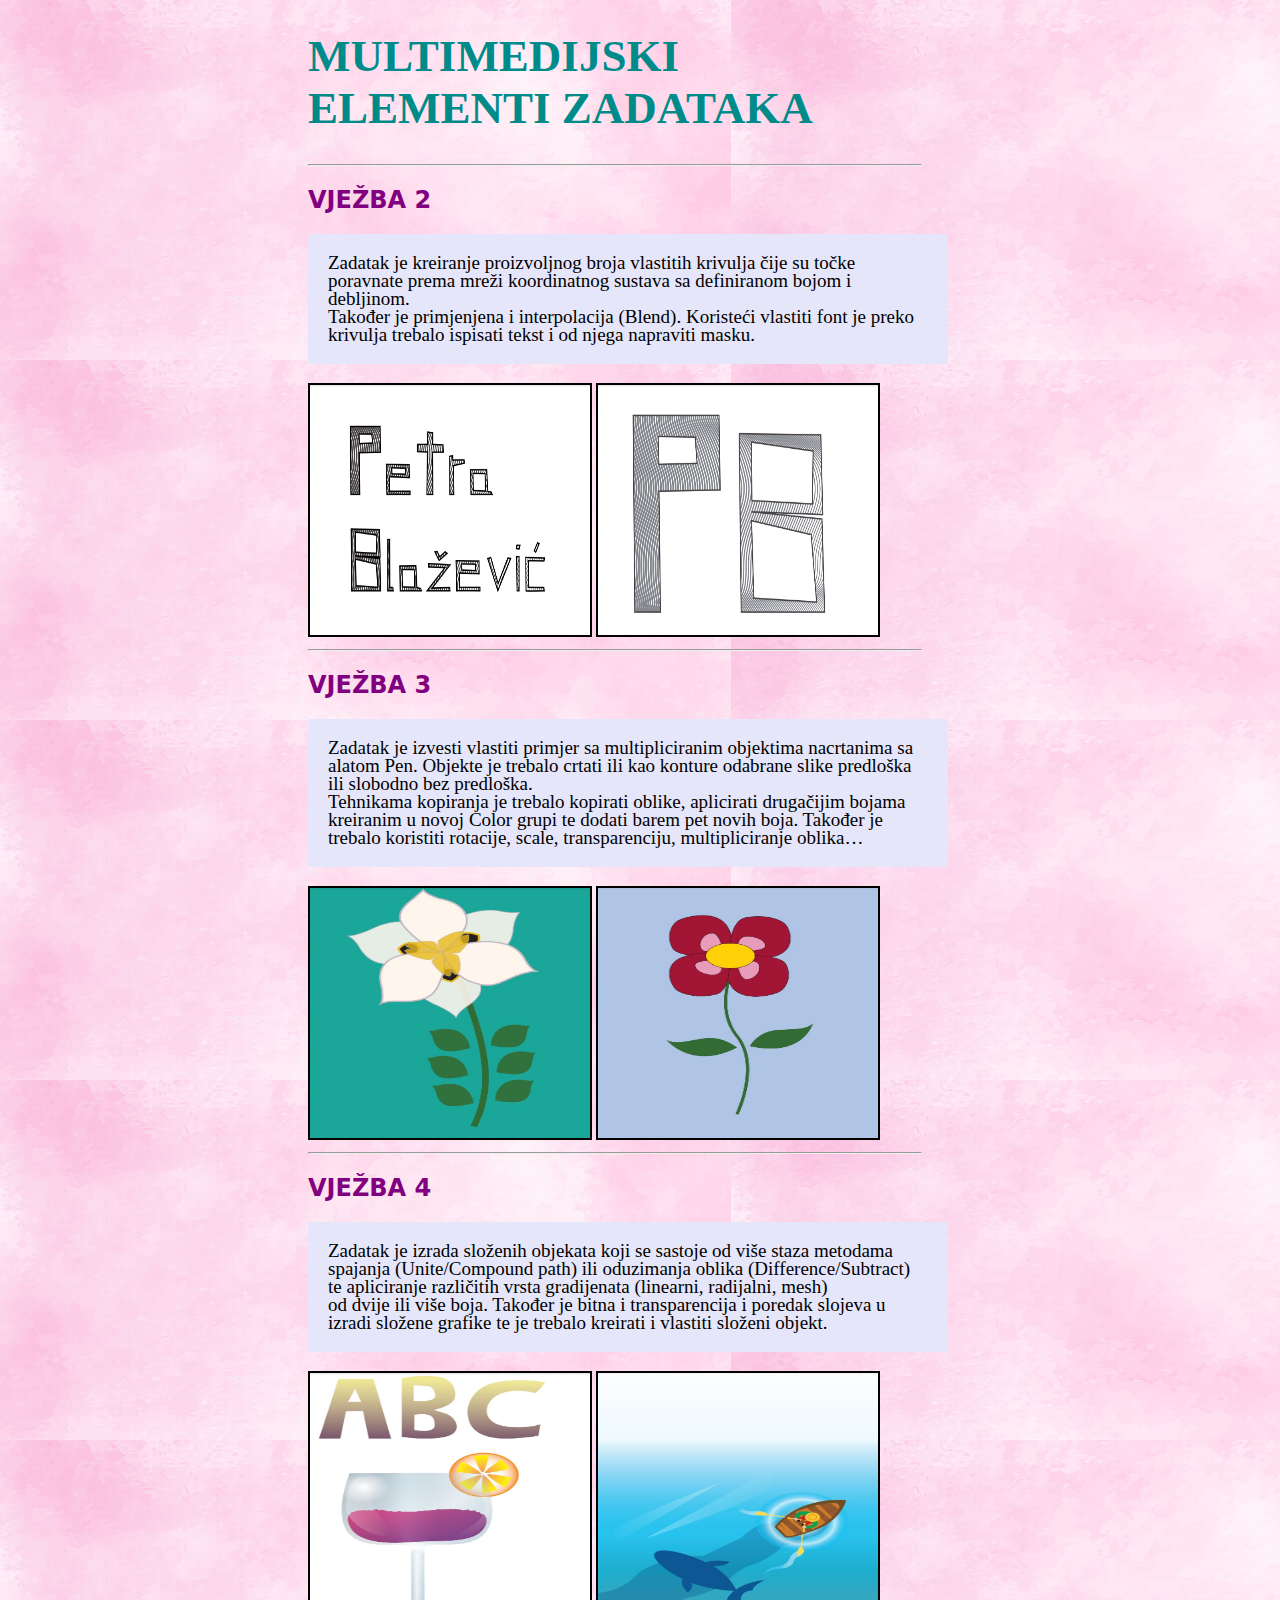
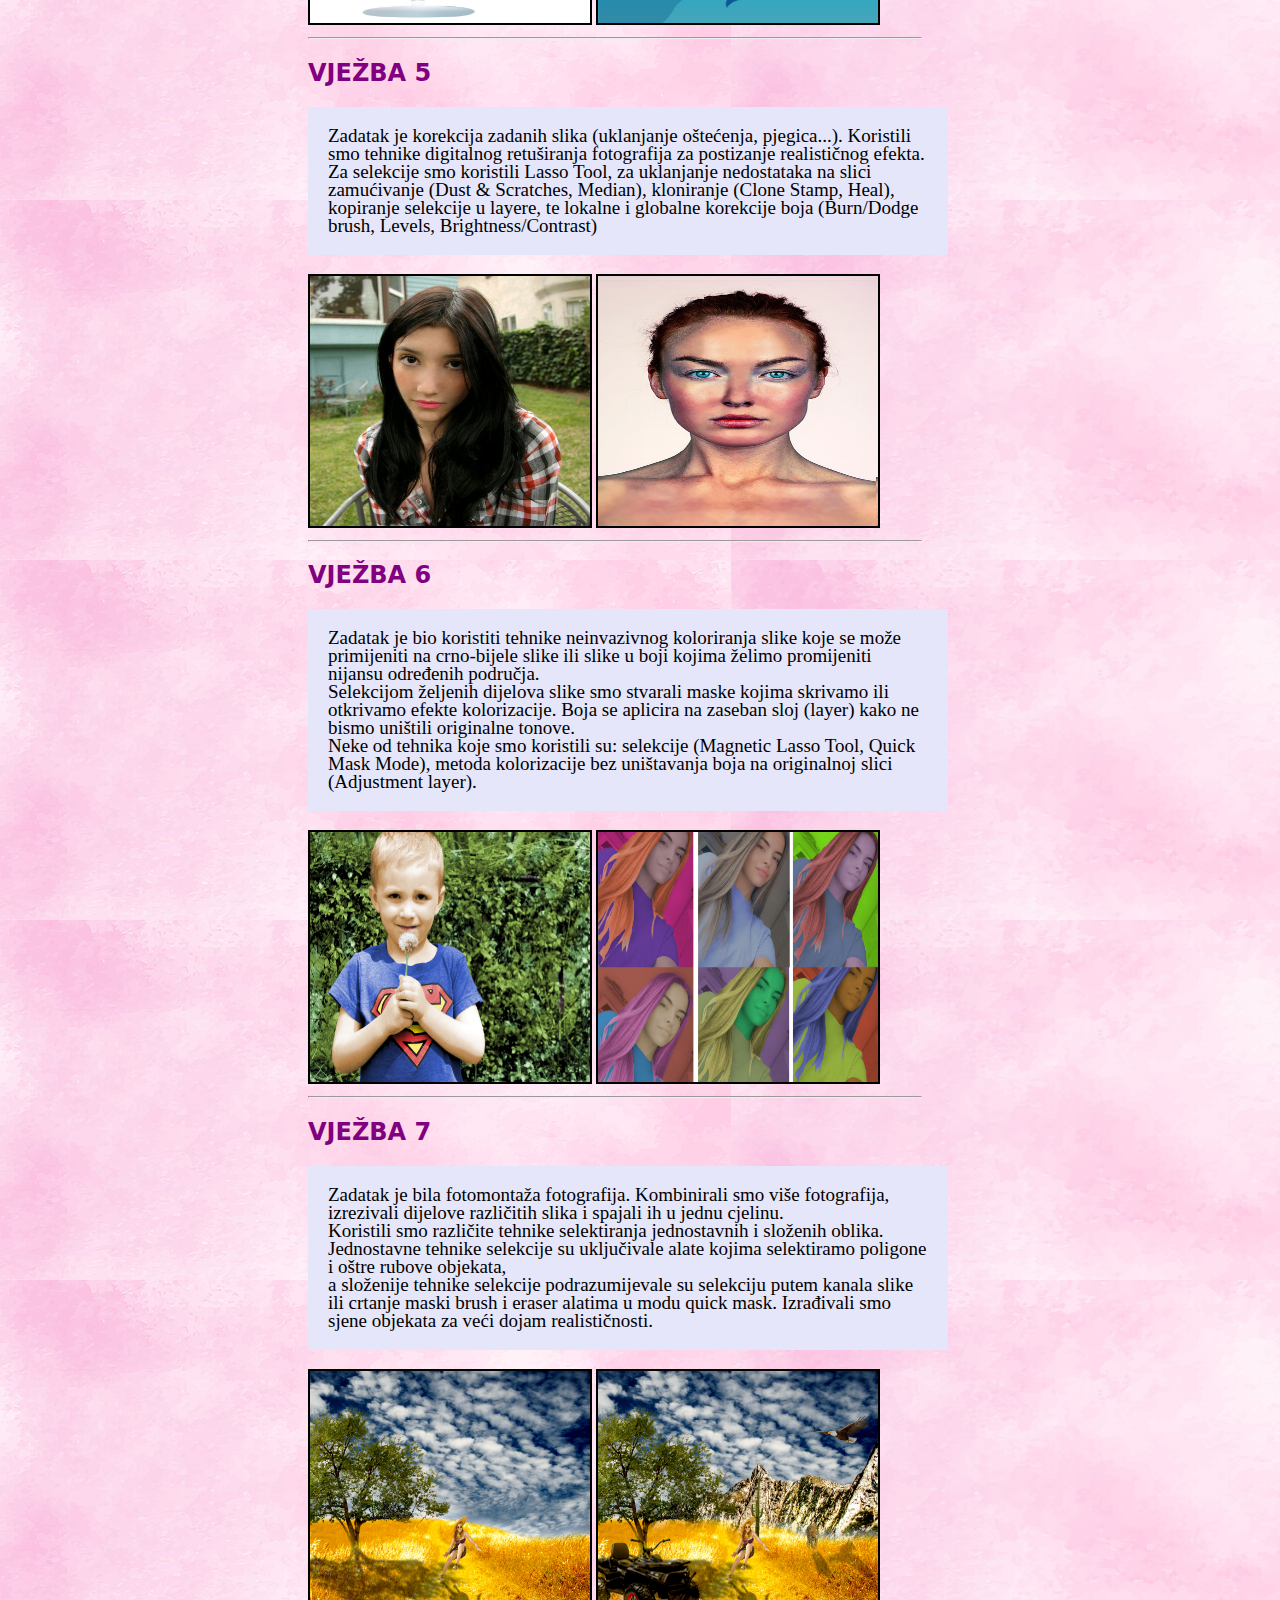
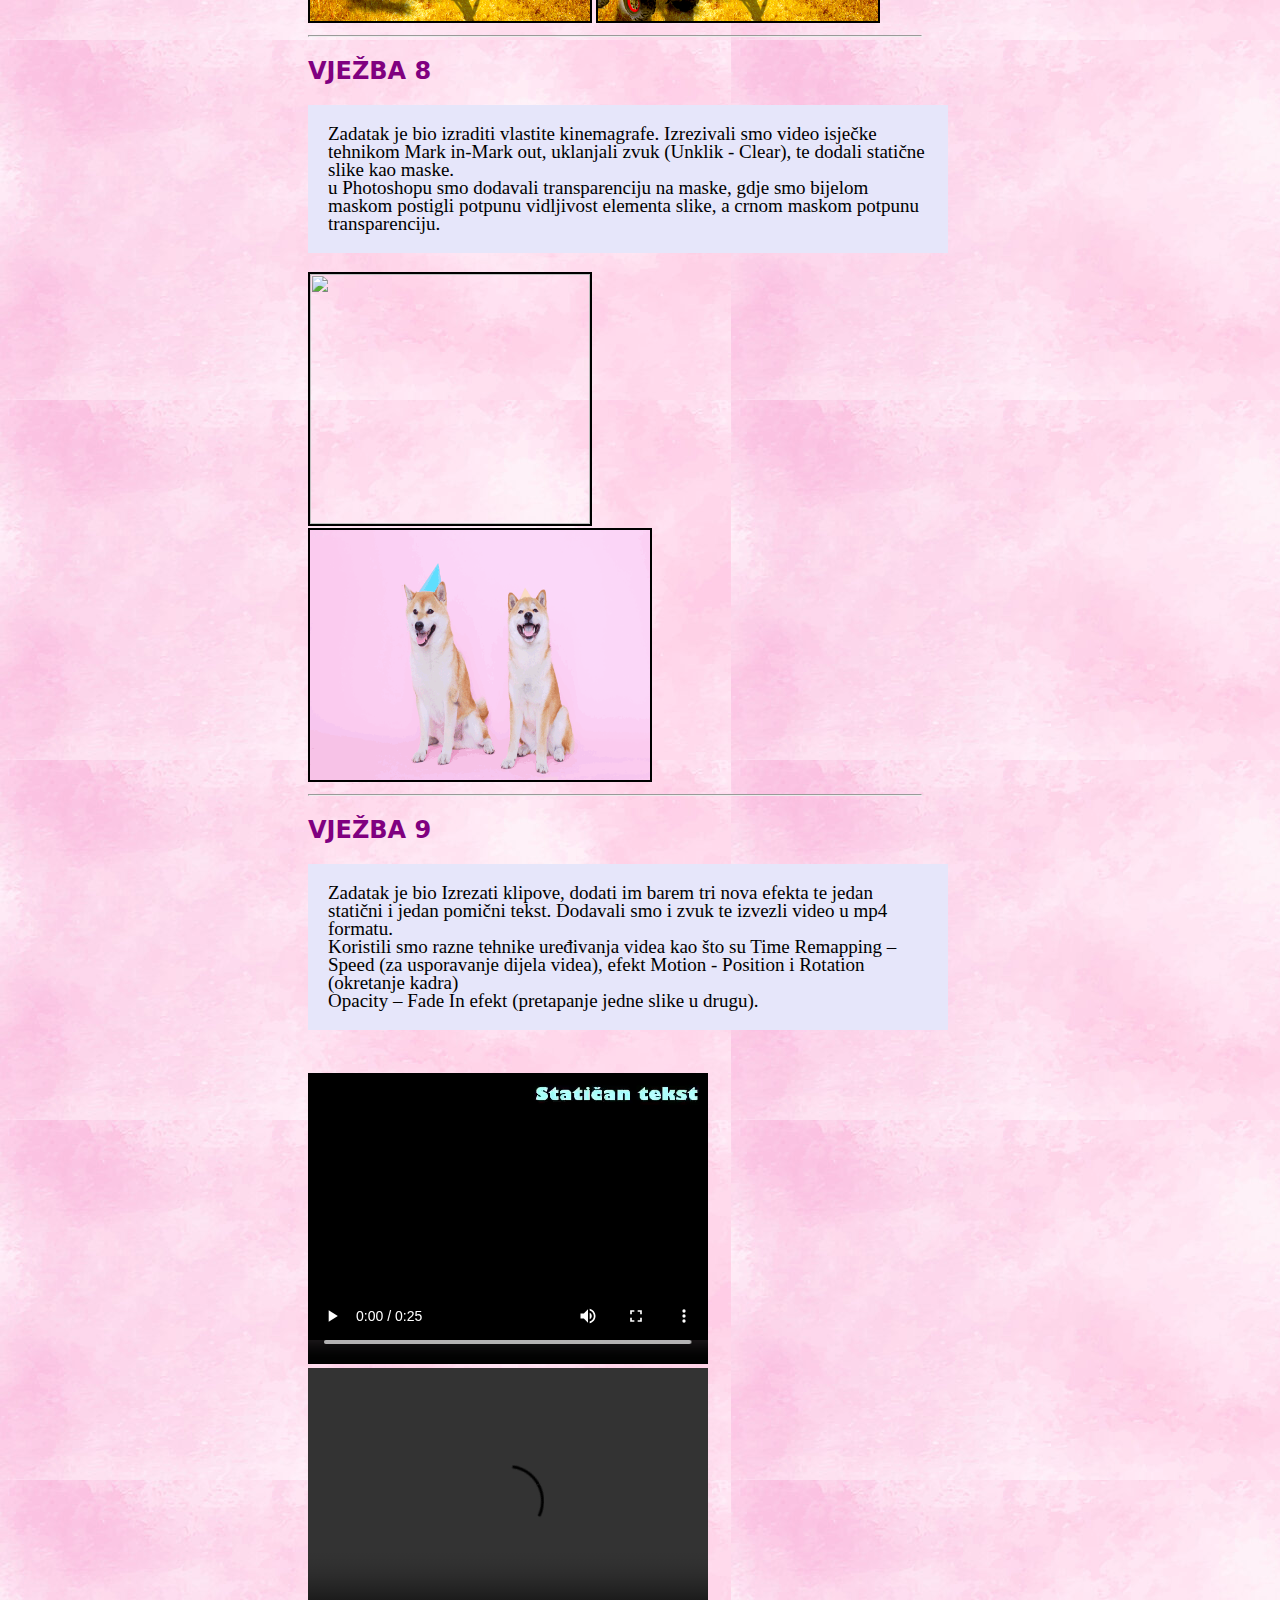
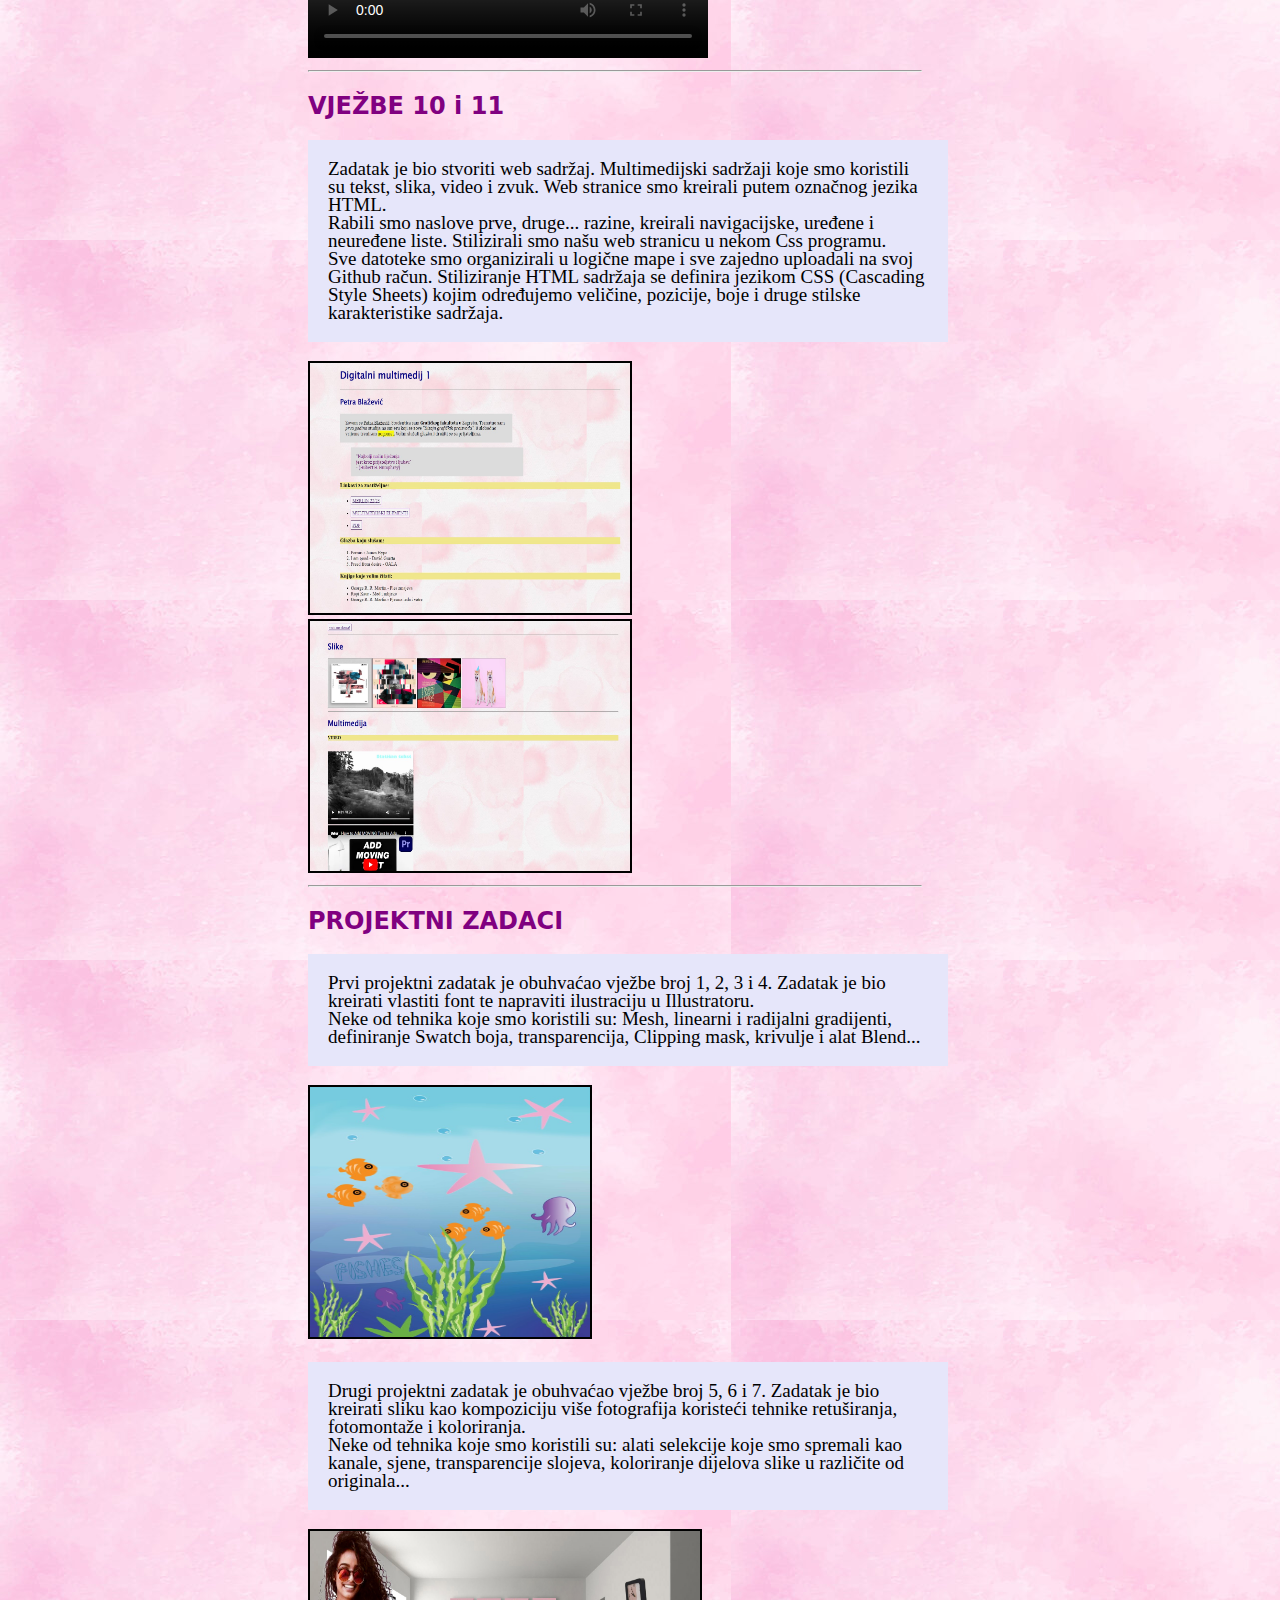
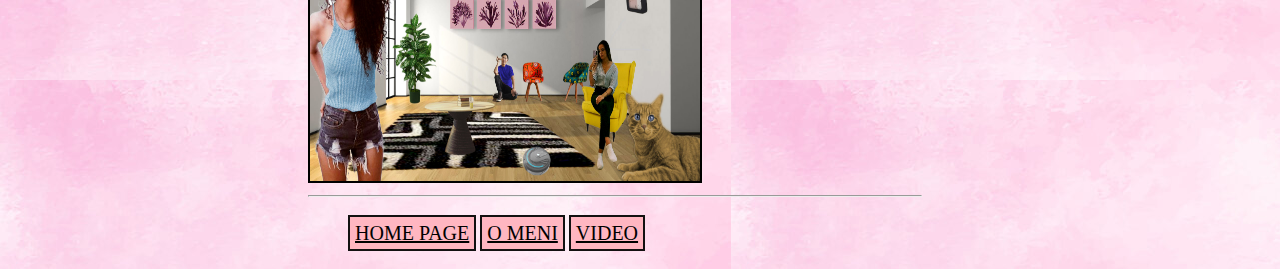
==== VJEZBE.html @ be6aeb4a "projekt" ====
<!DOCTYPE html>
<html>
<head>
<meta charset="utf-8">
<title>VJEŽBE</title>
<link rel="stylesheet" type="text/css" href="Sstil.css" />

</head>
<body>
<h1>MULTIMEDIJSKI ELEMENTI ZADATAKA</h1>
<hr/>
<h2>VJEŽBA 2</h2>
<p>Zadatak je kreiranje proizvoljnog broja vlastitih krivulja čije su točke poravnate prema mreži koordinatnog sustava sa definiranom bojom i debljinom.</br> Također je primjenjena i interpolacija (Blend). Koristeći vlastiti font je preko krivulja trebalo ispisati tekst i od njega napraviti masku. </p>
<img src="Slike/vjezba_2.jpg" width="280" height="250" border="2px" />
<img src="Slike/vjezba_2.1.jpg" width="280" height="250" border="2px" /> </br>
<hr/>

<h2>VJEŽBA 3</h2>
<p>Zadatak je izvesti vlastiti primjer sa multipliciranim objektima nacrtanima sa alatom Pen.
Objekte je trebalo crtati ili kao konture odabrane slike predloška ili slobodno bez predloška. </br>
Tehnikama kopiranja je trebalo kopirati oblike, aplicirati drugačijim bojama kreiranim u novoj Color grupi te dodati barem pet novih boja.
Također je trebalo koristiti rotacije, scale, transparenciju, multipliciranje oblika…
</p>
<img src="Slike/vjezba_3.jpg" width="280" height="250" border="2px" />
<img src="Slike/vjezba_3.1.jpg" width="280" height="250" border="2px"/> </br>
<hr/>

<h2>VJEŽBA 4</h2>
<p>Zadatak je izrada složenih objekata koji se sastoje od više staza metodama spajanja (Unite/Compound path) ili oduzimanja oblika (Difference/Subtract) te apliciranje različitih vrsta gradijenata (linearni, radijalni, mesh)</br> od dvije ili više boja.
Također je bitna i transparencija i poredak slojeva u izradi složene grafike te je trebalo kreirati i vlastiti složeni objekt. </p>
<img src="Slike/vjezba_4.jpg" width="280" height="250" border="2px" />
<img src="Slike/vjezba_4.1.jpg" width="280" height="250" border="2px" /></br>
<hr/>

<h2>VJEŽBA 5</h2>
<p>Zadatak je korekcija zadanih slika (uklanjanje oštećenja, pjegica...). Koristili smo tehnike digitalnog retuširanja fotografija za postizanje realističnog efekta. </br>
Za selekcije smo koristili Lasso Tool, za uklanjanje nedostataka na slici zamućivanje (Dust & Scratches, Median), kloniranje (Clone Stamp, Heal), </br>
kopiranje selekcije u layere, te lokalne i globalne korekcije boja (Burn/Dodge brush, Levels, Brightness/Contrast)</p>
<img src="Slike/vjezba_5.jpg" width="280" height="250" border="2px" />
<img src="Slike/vjezba_5.1.jpg" width="280" height="250" border="2px" /></br>
<hr/>

<h2>VJEŽBA 6</h2>
<p>Zadatak je bio koristiti tehnike neinvazivnog koloriranja slike koje se može primijeniti na crno-bijele slike ili slike u boji kojima želimo promijeniti nijansu određenih područja. </br>
Selekcijom željenih dijelova slike smo stvarali maske kojima skrivamo ili otkrivamo efekte kolorizacije. Boja se aplicira na zaseban sloj (layer) kako ne bismo uništili originalne tonove. </br>
Neke od tehnika koje smo koristili su: selekcije (Magnetic Lasso Tool, Quick Mask Mode), metoda kolorizacije bez uništavanja boja na originalnoj slici (Adjustment layer).</p>
<img src="Slike/vjezba_6.jpg" width="280" height="250" border="2px" />
<img src="Slike/vjezba_6.1.jpg" width="280" height="250" border="2px" /></br>
<hr/>

<h2>VJEŽBA 7</h2>
<p>Zadatak je bila fotomontaža fotografija. Kombinirali smo više fotografija, izrezivali dijelove različitih slika i spajali ih u jednu cjelinu. </br>
 Koristili smo različite tehnike selektiranja jednostavnih i složenih oblika. Jednostavne tehnike selekcije su uključivale alate kojima selektiramo poligone i oštre rubove objekata, </br>
 a složenije tehnike selekcije podrazumijevale su selekciju putem kanala slike ili crtanje maski brush i eraser alatima u modu quick mask. Izrađivali smo sjene objekata za veći dojam realističnosti.</p>
<img src="Slike/vjezba_7.jpg" width="280" height="250" border="2px" />
<img src="Slike/vjezba_7.1.jpg" width="280" height="250" border="2px" /></br>
<hr/>

<h2>VJEŽBA 8</h2>
<p>Zadatak je bio izraditi vlastite kinemagrafe. Izrezivali smo video isječke tehnikom Mark in-Mark out, uklanjali zvuk (Unklik - Clear), te dodali statične slike kao maske. </br>
u Photoshopu smo dodavali transparenciju na maske, gdje smo bijelom maskom postigli potpunu vidljivost elementa slike, a crnom maskom potpunu transparenciju.</p>
<img src="Slike/vjezba_8.gif" width="280" height="250" border="2px" />
<img src="Slike/vjezba_8.1.gif" width="340" height="250" border="2px" /></br>
<hr/>

<h2>VJEŽBA 9</h2>
<p>Zadatak je bio Izrezati klipove, dodati im barem tri nova efekta te jedan statični i jedan pomični tekst. Dodavali smo i zvuk te izvezli video u mp4 formatu. </br>
Koristili smo razne tehnike uređivanja videa kao što su Time Remapping – Speed (za usporavanje dijela videa), efekt Motion - Position i Rotation (okretanje kadra) </br>
 Opacity – Fade In efekt (pretapanje jedne slike u drugu).</p>
<video width="400" height="315" controls>
<source src="Slike/vjezba_9.mp4" type="video/mp4"/>
</video>
<video width="400" height="290" controls>
<source src="Slike/vjezba_9.1.mp4" type="video/mp4"/>
</video> </br>
<hr/>

<h2>VJEŽBE 10 i 11</h2>
<p>Zadatak je bio stvoriti web sadržaj. Multimedijski sadržaji koje smo koristili su tekst, slika, video i zvuk. Web stranice smo kreirali putem označnog jezika HTML. </br>
Rabili smo naslove prve, druge... razine, kreirali navigacijske, uređene i neuređene liste. Stilizirali smo našu web stranicu u nekom Css programu. </br>
Sve datoteke smo organizirali u logične mape i sve zajedno uploadali na svoj Github račun. 
Stiliziranje HTML sadržaja se definira jezikom CSS (Cascading Style Sheets) kojim određujemo veličine, pozicije, boje i druge stilske karakteristike sadržaja. </p>
<img src="Slike/projektni_3.jpg" width="320" height="250" border="2px" />
<img src="Slike/vj_10i11.jpg" width="320" height="250" border="2px" />
<hr/>

<h2>PROJEKTNI ZADACI</h2>
<p>Prvi projektni zadatak je obuhvaćao vježbe broj 1, 2, 3 i 4. Zadatak je bio kreirati vlastiti font te napraviti ilustraciju u Illustratoru.</br>
Neke od tehnika koje smo koristili su: Mesh, linearni i radijalni gradijenti, definiranje Swatch boja, transparencija, Clipping mask, krivulje i alat Blend... </p>
<img src="Slike/projektni_1.jpg" width="280" height="250" border="2px" />
<p>Drugi projektni zadatak je obuhvaćao vježbe broj 5, 6 i 7. Zadatak je bio kreirati sliku kao kompoziciju više fotografija koristeći tehnike retuširanja, fotomontaže i koloriranja.</br>
Neke od tehnika koje smo koristili su: alati selekcije koje smo spremali kao kanale, sjene, transparencije slojeva, koloriranje dijelova slike u različite od originala...</p>
<img src="Slike/projektni_2.jpg" width="390" height="250" border="2px" />
<hr/>





<div class:"novi_blok">
<nav>
    <ul>
<li><a href="INDEX.html">HOME PAGE</a></li>
<li><a href="O MENI.html">O MENI</a></li>
<li><a href="VIDEO.html">VIDEO</a></li>
    </ul>
</nav>
</body>
</html>
---- Sstil.css ----
@charset "utf-8";
/* CSS Document */

p { color:black;
	font-family: Cambria, "Hoefler Text", "Liberation Serif", Times, "Times New Roman", "serif";
	font-size: 19px;
	line-height: 18px;
	width: 600px;
	background-color: Lavender;
	padding: 20px;
	
}
h1{color: darkcyan;
	font-family:PETRABLAZEVIC;
font-size:45px
	
}
.paragraf_2 {
	color: darkcyan;
	background-color: rgba(255, 255, 255, 0.5)
	
}
.novi_blok {
	background-color: rgba(255, 255, 255, 0.3);
	padding:20px;
	margin: 20px;
	width: 50%;
}
h3 {
	color: purple;
	background-color: rgba(230, 230, 250, 0.9);
}
h2 {
	font-family: "Lucida Grande", "Lucida Sans Unicode", "Lucida Sans", "DejaVu Sans", Verdana, "sans-serif";
	color: purple;
}


span{color:rgb(259,0,255);}
body{
	background-image: url("Slike/p.jpg");
	padding-left:300px;
	padding-right: 350px;
}
a:link {
	color: black;
	background-color: LightPink;
	padding: 5px;
	line-height: 40px;
	border: 2px solid #131111;
	font-size: 20px;
}
a:hover{
		background-color: hotpink;
}

b, header {
	padding-left: 450;
}
li { display:inline;
border: 3px	
}
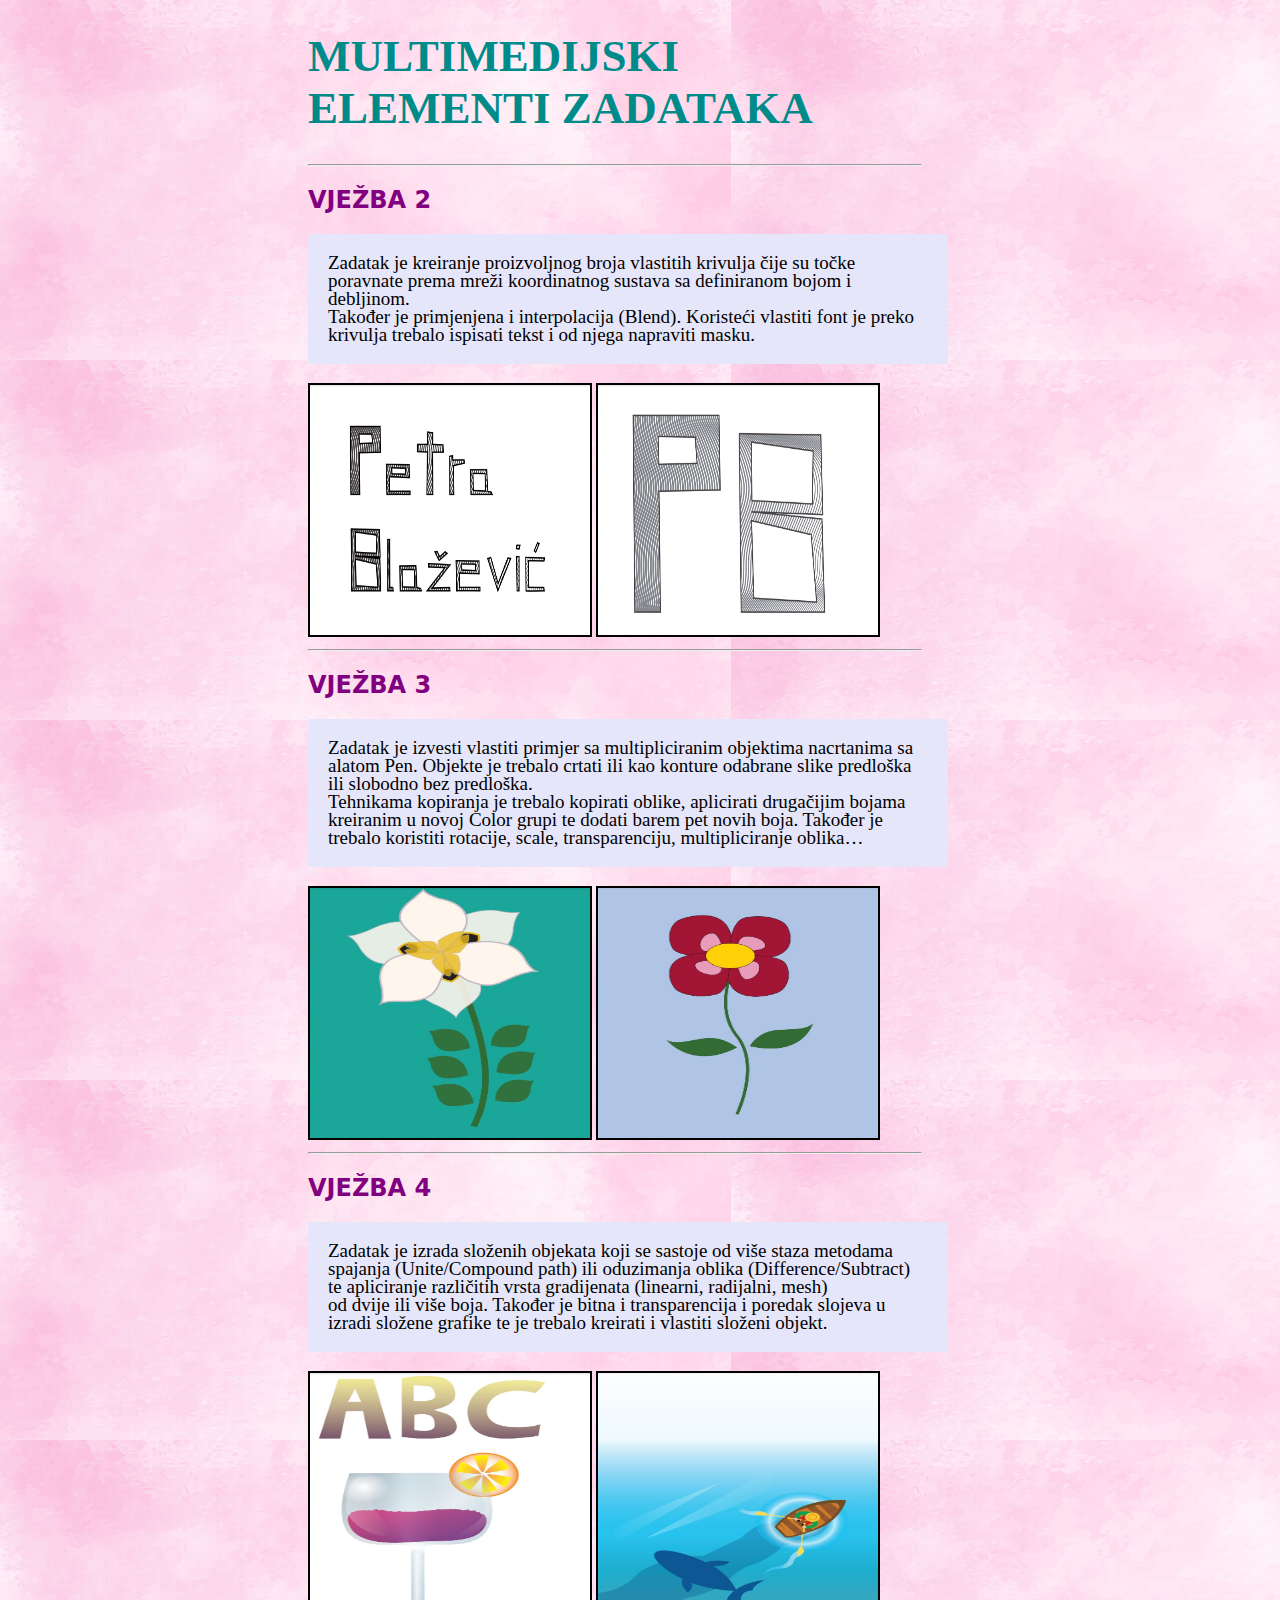
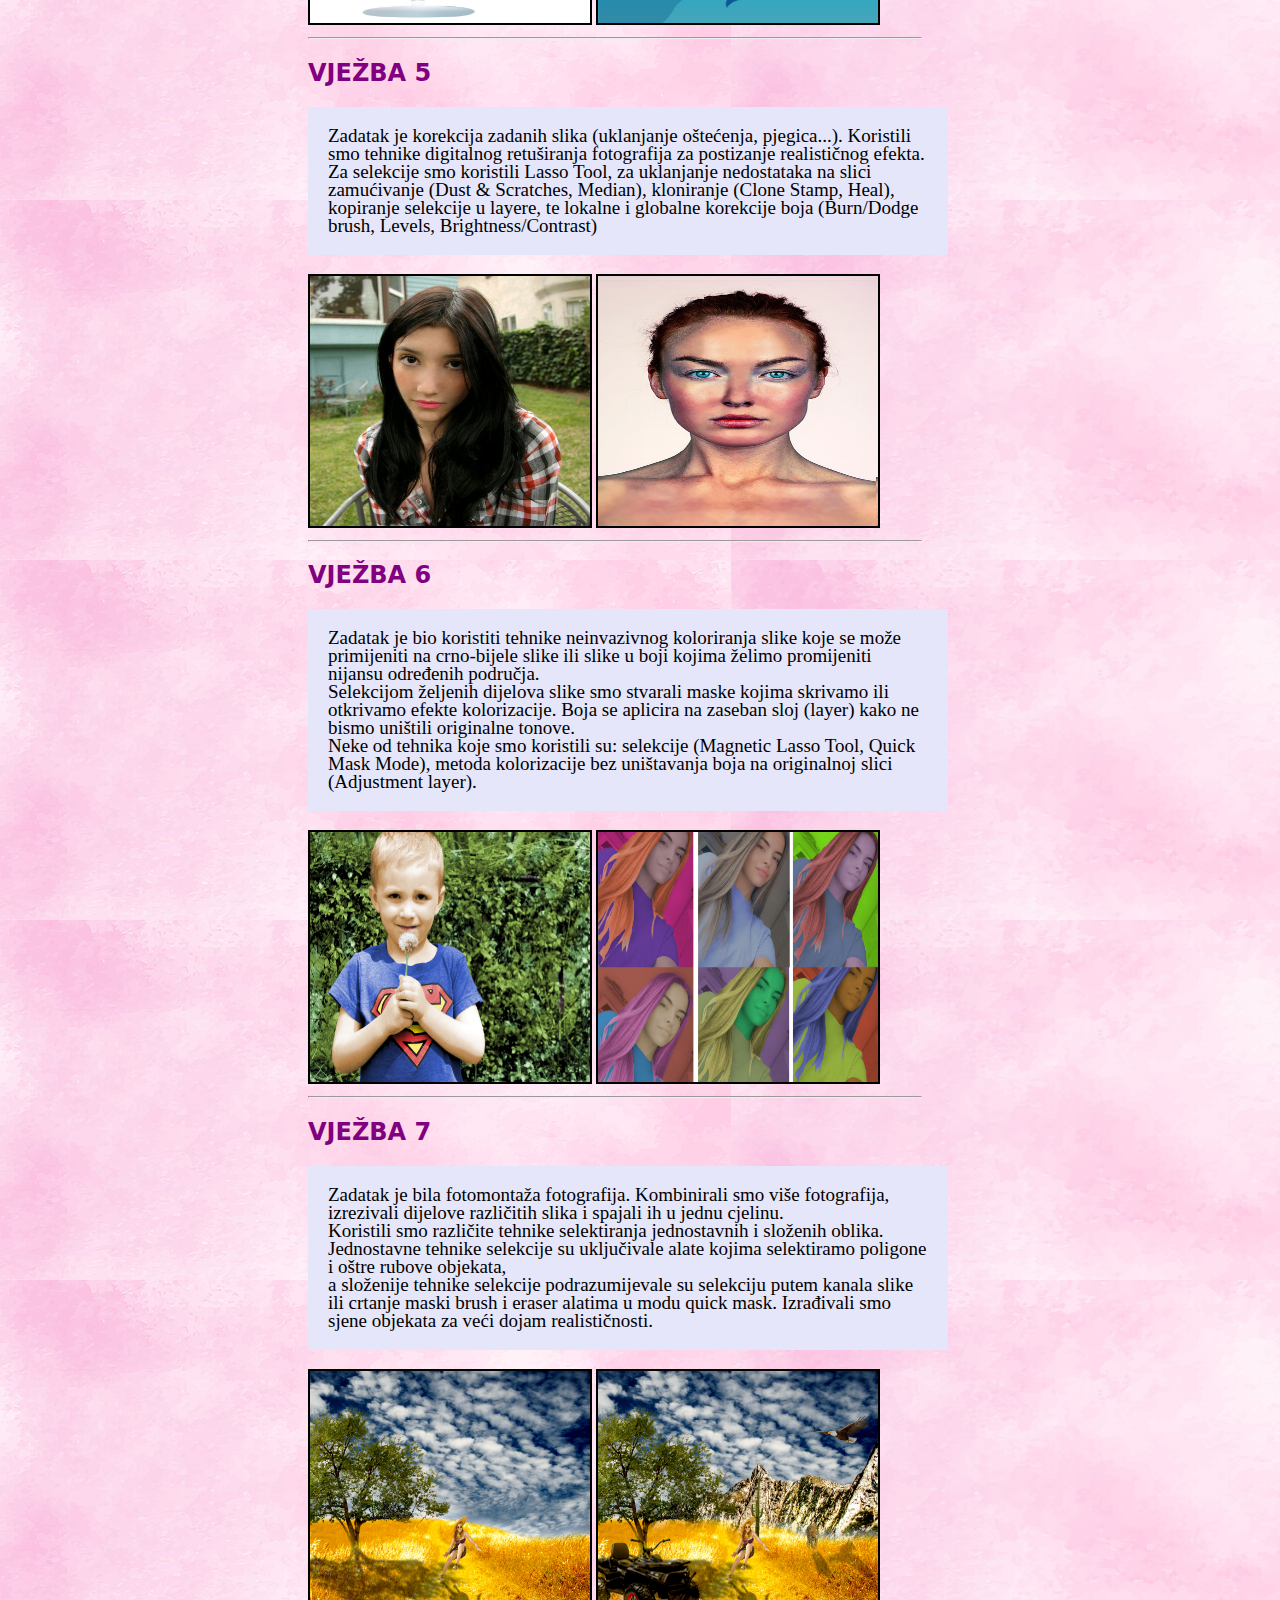
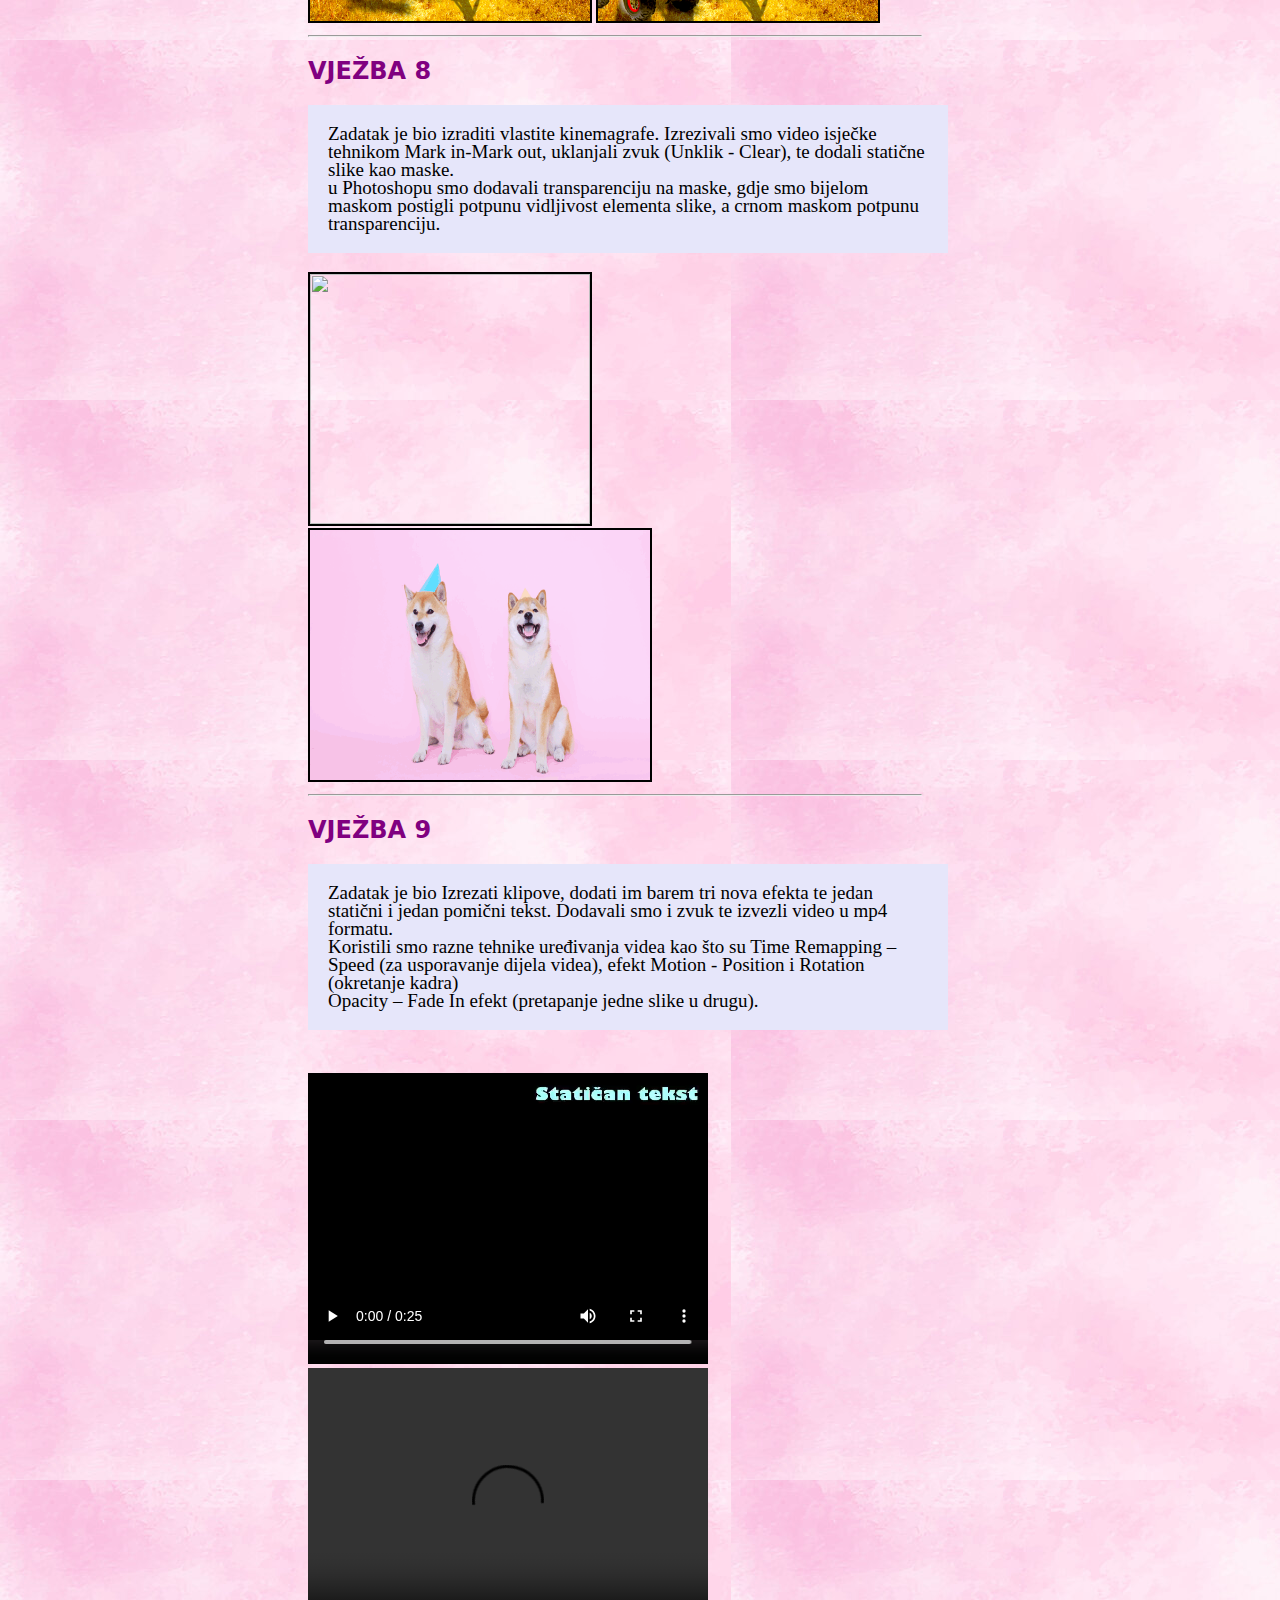
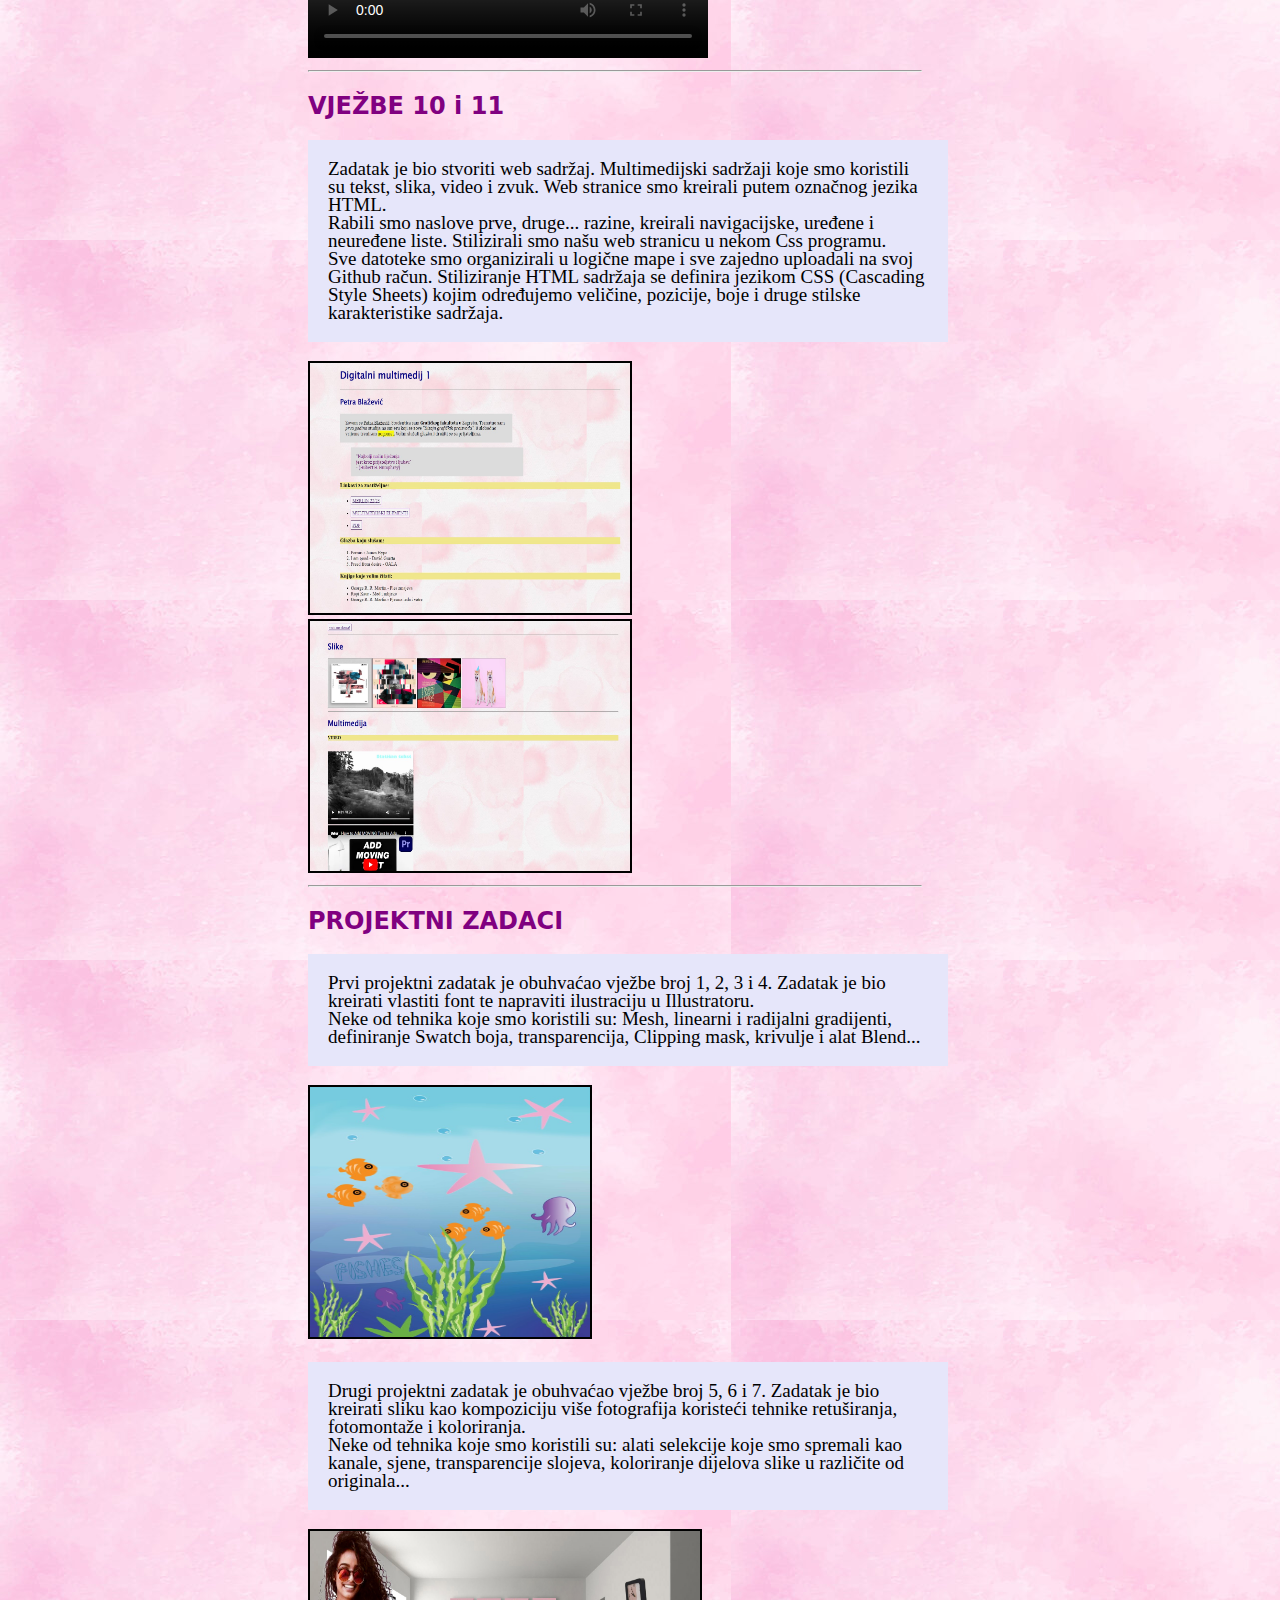
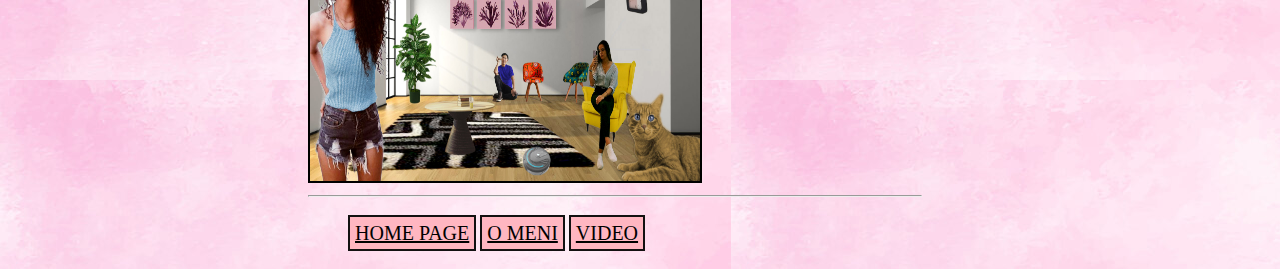
==== commit d17b237a: "VJEZBE.html" ====
--- a/VJEZBE.html
+++ b/VJEZBE.html
@@ -100,10 +100,10 @@
 <div class:"novi_blok">
 <nav>
     <ul>
-<li><a href="INDEX.html">HOME PAGE</a></li>
+<li><a href="index.html">HOME PAGE</a></li>
 <li><a href="O MENI.html">O MENI</a></li>
 <li><a href="VIDEO.html">VIDEO</a></li>
     </ul>
 </nav>
 </body>
-</html>+</html>
